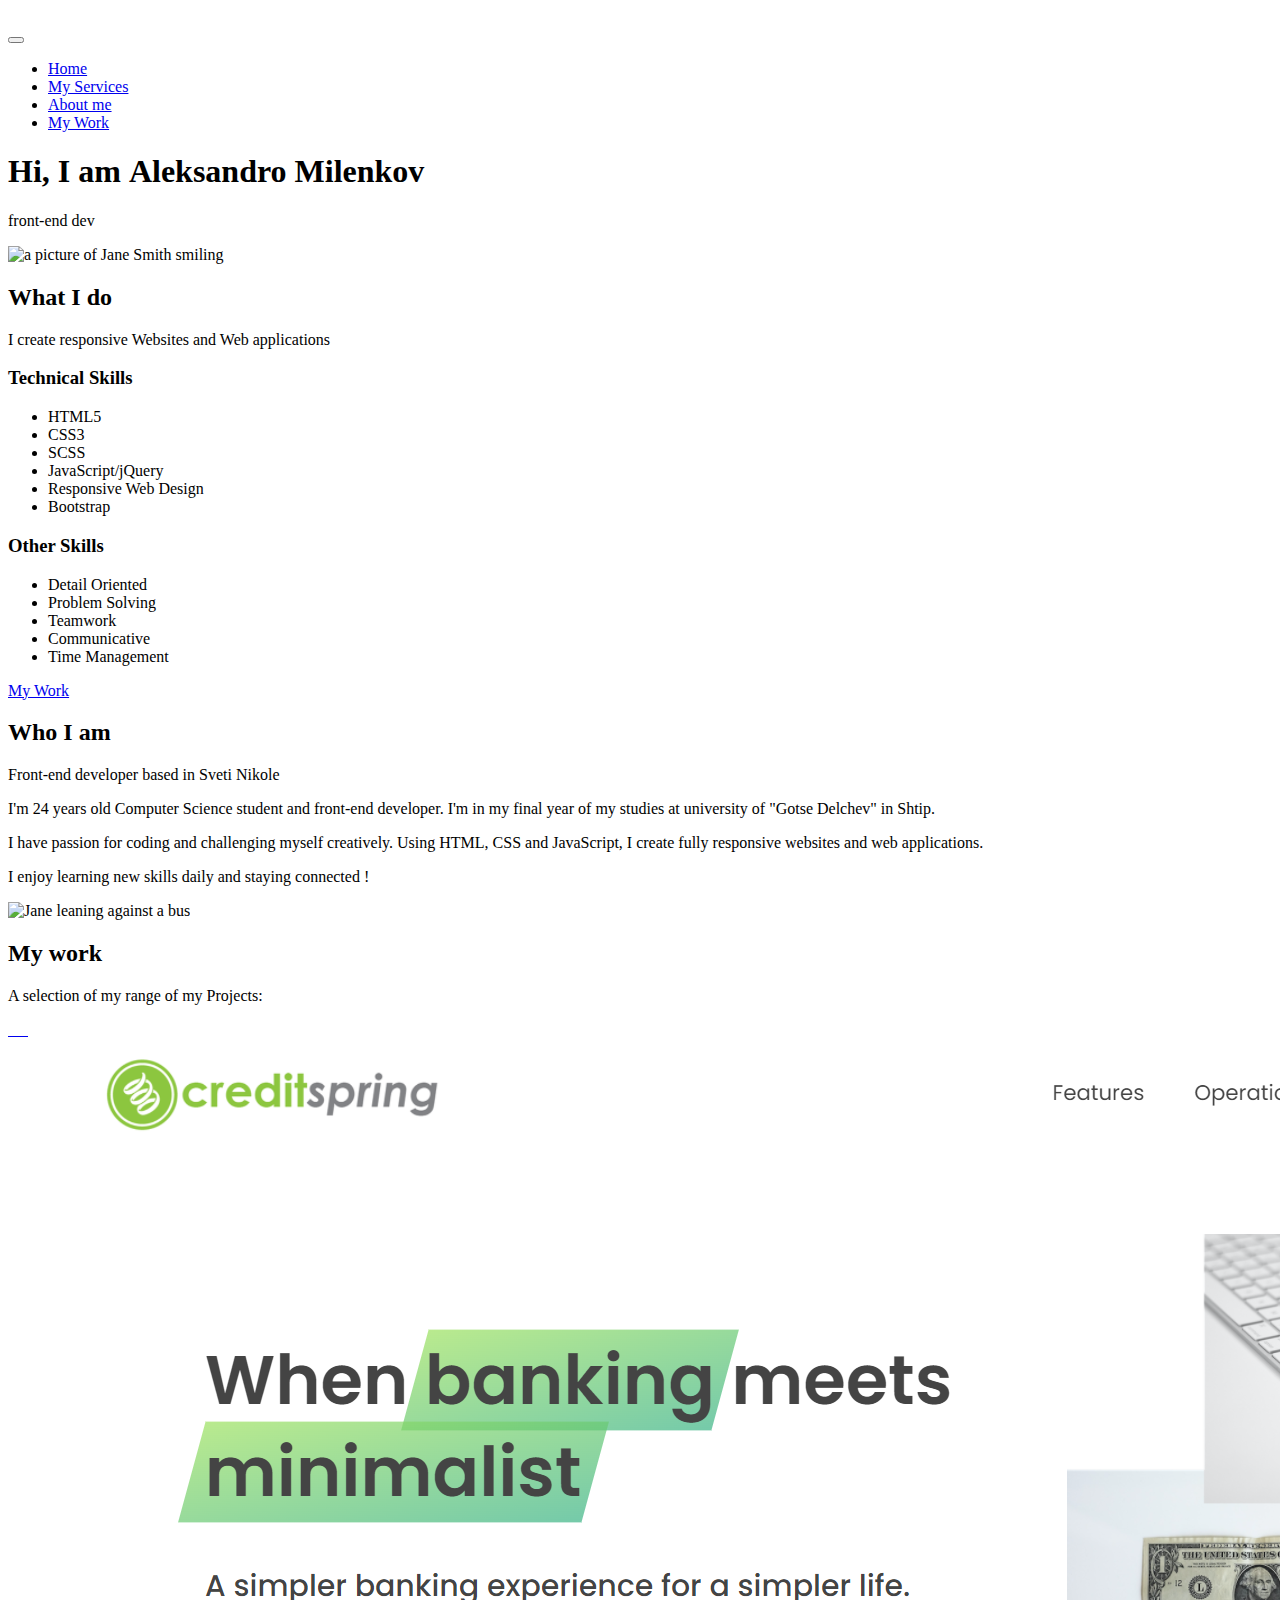
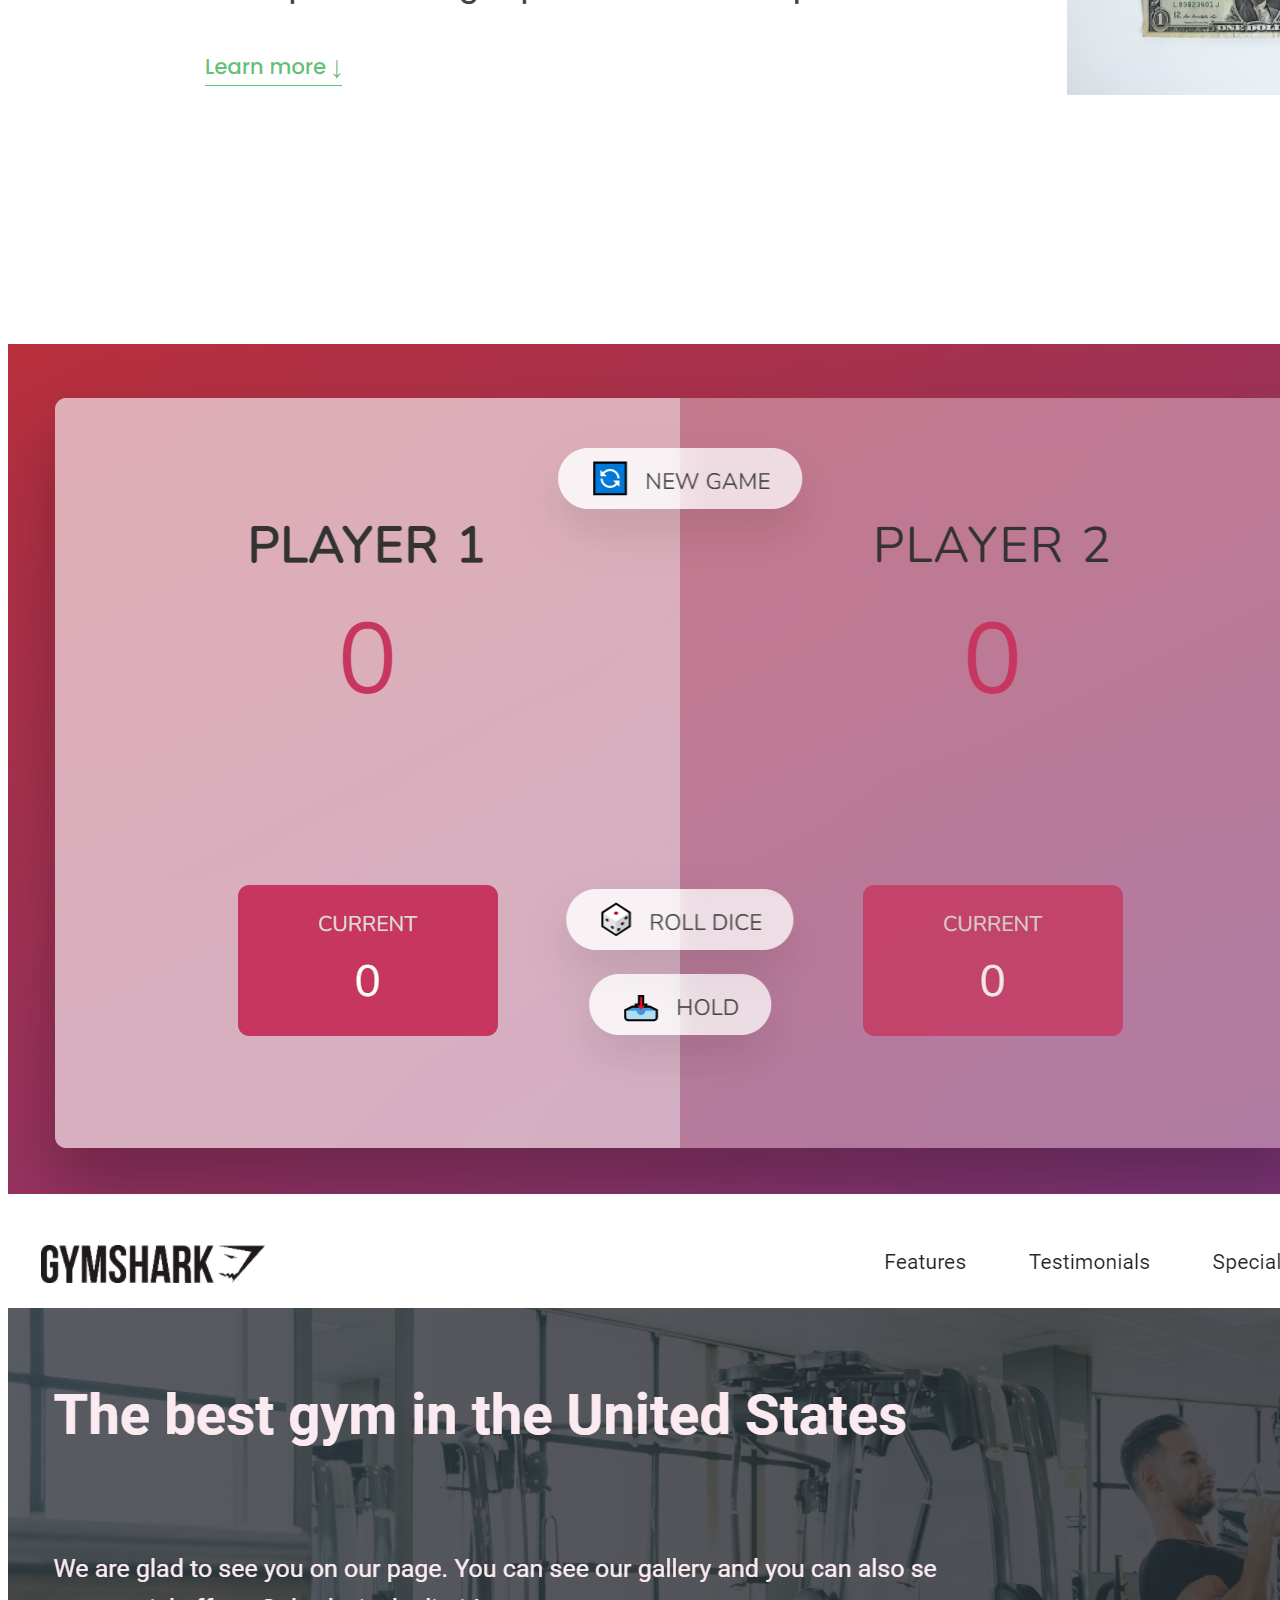
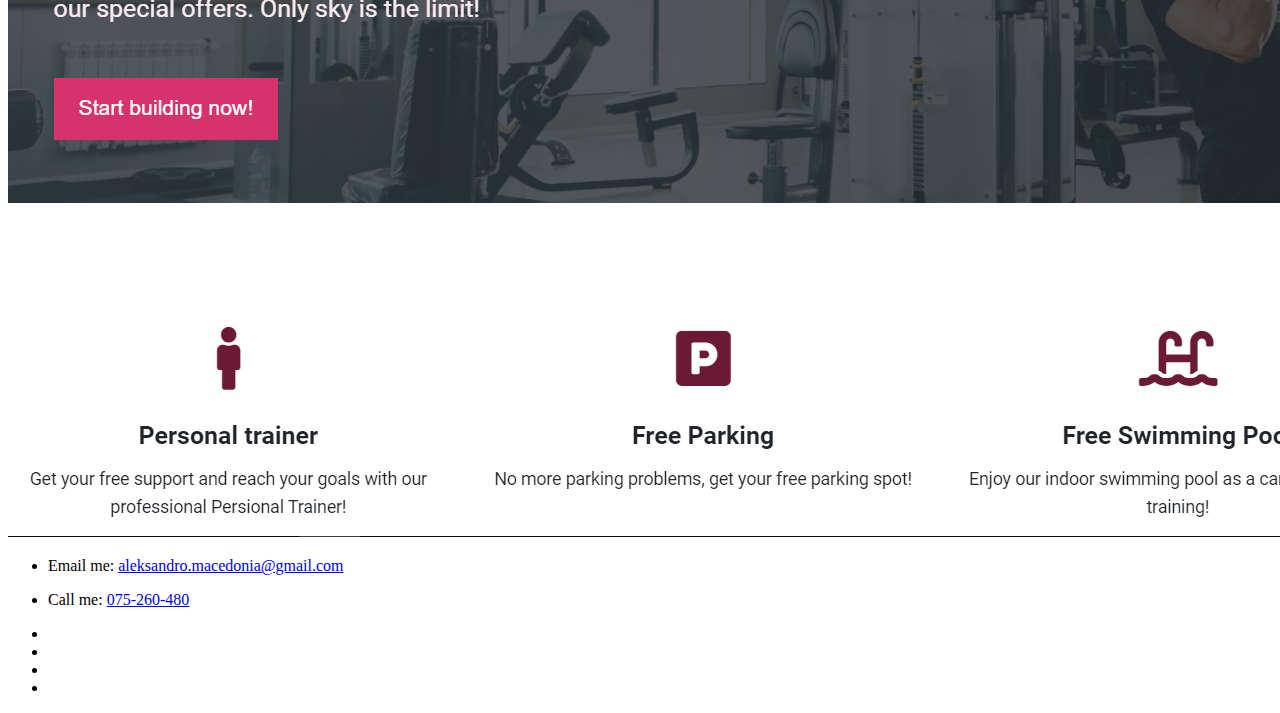
==== index.html @ 5095c50b "Second" ====
<!DOCTYPE html>
<html lang="en">
  <head>
    <meta charset="UTF-8" />
    <meta name="viewport" content="width=device-width, initial-scale=1.0" />
    <title>Aleksandro Milenkov Portfolio</title>
    <link
      rel="stylesheet"
      href="https://cdnjs.cloudflare.com/ajax/libs/normalize/7.0.0/normalize.min.css"
    />
    <link
      rel="stylesheet"
      href="https://cdnjs.cloudflare.com/ajax/libs/font-awesome/5.11.2/css/all.css"
      integrity="sha256-46qynGAkLSFpVbEBog43gvNhfrOj+BmwXdxFgVK/Kvc="
      crossorigin="anonymous"
    />
    <link rel="shortcut icon" href="img/am.gif" />
    <!-- Update these with your own fonts -->
    <link
      href="https://fonts.googleapis.com/css?family=Source+Code+Pro:400,900|Source+Sans+Pro:300,900&display=swap"
      rel="stylesheet"
    />

    <link rel="stylesheet" href="css/style.css" />
  </head>
  <body>
    <header>
      <div class="logo">
        <img src="img/AM-logo_2.gif" alt="" />
      </div>
      <button class="nav-toggle" aria-label="toggle navigation">
        <span class="hamburger"></span>
      </button>
      <nav class="nav">
        <ul class="nav__list">
          <li class="nav__item"><a href="#home" class="nav__link">Home</a></li>
          <li class="nav__item">
            <a href="#services" class="nav__link">My Services</a>
          </li>
          <li class="nav__item">
            <a href="#about" class="nav__link">About me</a>
          </li>
          <li class="nav__item">
            <a href="#work" class="nav__link">My Work</a>
          </li>
        </ul>
      </nav>
    </header>

    <!-- Introduction -->
    <section class="intro" id="home">
      <h1 class="section__title section__title--intro">
        Hi, I am <strong>Aleksandro Milenkov</strong>
      </h1>
      <p class="section__subtitle section__subtitle--intro">front-end dev</p>
      <img
        src="img/tablo.gif"
        alt="a picture of Jane Smith smiling"
        class="intro__img"
      />
    </section>

    <!-- My services -->
    <section class="my-services" id="services">
      <h2 class="section__title section__title--services">What I do</h2>
      <p class="services_lead">
        I create responsive Websites and Web applications
      </p>
      <div class="services">
        <div class="service">
          <h3>Technical Skills</h3>
          <ul>
            <li>HTML5</li>
            <li>CSS3</li>
            <li>SCSS</li>
            <li>JavaScript/jQuery</li>
            <li>Responsive Web Design</li>
            <li>Bootstrap</li>
          </ul>
        </div>
        <!-- / service -->

        <div class="service">
          <h3>Other Skills</h3>
          <ul>
            <li>Detail Oriented</li>
            <li>Problem Solving</li>
            <li>Teamwork</li>
            <li>Communicative</li>
            <li>Time Management</li>
          </ul>
        </div>
        <!-- / service -->
      </div>
      <!-- / services -->

      <a href="#work" class="btn">My Work</a>
    </section>

    <!-- About me -->
    <section class="about-me" id="about">
      <h2 class="section__title section__title--about">Who I am</h2>
      <p class="section__subtitle section__subtitle--about">
        Front-end developer based in Sveti Nikole
      </p>

      <div class="about-me__body">
        <p>
          I'm 24 years old Computer Science student and front-end developer. I'm
          in my final year of my studies at university of "Gotse Delchev" in
          Shtip.
        </p>
        <p>
          I have passion for coding and challenging myself creatively. Using
          HTML, CSS and JavaScript, I create fully responsive websites and web
          applications.
        </p>
        <p>I enjoy learning new skills daily and staying connected !</p>
      </div>

      <img
        src="img/Ja.jpg"
        alt="Jane leaning against a bus"
        class="about-me__img"
      />
    </section>

    <!-- My Work -->
    <section class="my-work" id="work">
      <h2 class="section__title section__title--work">My work</h2>
      <p class="section__subtitle section__subtitle--work">
        A selection of my range of my Projects:
      </p>

      <div class="portfolio">
        <!-- Portfolio item 01 -->
        <a
          href="portfolio-item_1.html"
          target="_blank"
          title="Project for Astorija Company"
          class="portfolio__item"
        >
          <img src="img/astorija_item.png" alt="" class="portfolio__img" />
        </a>

        <!-- Portfolio item 02 -->
        <a
          href="portfolio-item_2.html"
          target="_blank"
          title="ATM App"
          class="portfolio__item"
        >
          <img src="img/atmApp.png" alt="" class="portfolio__img" />
        </a>

        <!-- Portfolio item 03 -->
        <a
          href="portfolio-item_3.html"
          target="_blank"
          title="Omnifood"
          class="portfolio__item"
        >
          <img src="img/omnifood.png" alt="" class="portfolio__img" />
        </a>

        <!-- Portfolio item 04 -->
        <a
          href="portfolio-item_4.html"
          target="_blank"
          title="Nexter"
          class="portfolio__item"
        >
          <img src="img/nexter.png" alt="" class="portfolio__img" />
        </a>
        <a
          href="portfolio-item_5.html"
          target="_blank"
          title="Monster Game"
          class="portfolio__item"
        >
          <img src="img/monster_game_item.png" alt="" class="portfolio__img" />
        </a>
        <a
          href="portfolio-item_6.html"
          target="_blank"
          title="Natours"
          class="portfolio__item"
        >
          <img src="img/natours.png" alt="" class="portfolio__img" />
        </a>
        <a
          href="portoflio-item_7.html"
          target="_blank"
          title="Credit Spring"
          class="portfolio__item"
        >
          <img src="img/credit-spring.png" alt="" class="portfolio__img" />
        </a>
        <a
          href="portfolio-item_8.html"
          target="_blank"
          title="NoOne Game"
          class="portfolio__item"
        >
          <img src="img/noOneGame.png" alt="" class="portfolio__img" />
        </a>
        <a
          href="portfolio-item_9.html"
          target="_blank"
          title="Gym Shark"
          class="portfolio__item"
        >
          <img src="img/gymShark.png" alt="" class="portfolio__img" />
        </a>
      </div>
    </section>

    <!-- Footer -->
    <footer class="footer">
      <ul class="contact_list">
        <li>
          <p>
            <i class="far fa-envelope-open"></i> <span>Email me:</span>
            <a href="mailto:aleksandro.macedonia@gmail.com" class="footer__link"
              >aleksandro.macedonia@gmail.com</a
            >
          </p>
        </li>
        <li>
          <p>
            <i class="fas fa-phone-square-alt"></i><span> Call me:</span>
            <a href="tel:+38975260480" class="footer__link">075-260-480</a>
          </p>
        </li>
      </ul>
      <ul class="social-list">
        <li class="social-list__item">
          <a
            class="social-list__link"
            href="https://www.facebook.com/amilenkov"
            target="_blank"
          >
            <i class="fab fa-facebook"></i>
          </a>
        </li>
        <li class="social-list__item">
          <a
            class="social-list__link"
            target="_blank"
            href="https://www.linkedin.com/in/aleksandro-milenkov-486929201/"
          >
            <i class="fab fa-linkedin"></i>
          </a>
        </li>
        <li class="social-list__item">
          <a
            class="social-list__link"
            target="_blank"
            href="https://twitter.com/alexandrofit"
          >
            <i class="fab fa-twitter"></i>
          </a>
        </li>
        <li class="social-list__item">
          <a
            class="social-list__link"
            target="_blank"
            href="https://github.com/Macedonian-MKD"
          >
            <i class="fab fa-github"></i>
          </a>
        </li>
      </ul>
    </footer>

    <script src="js/index.js"></script>
  </body>
</html>
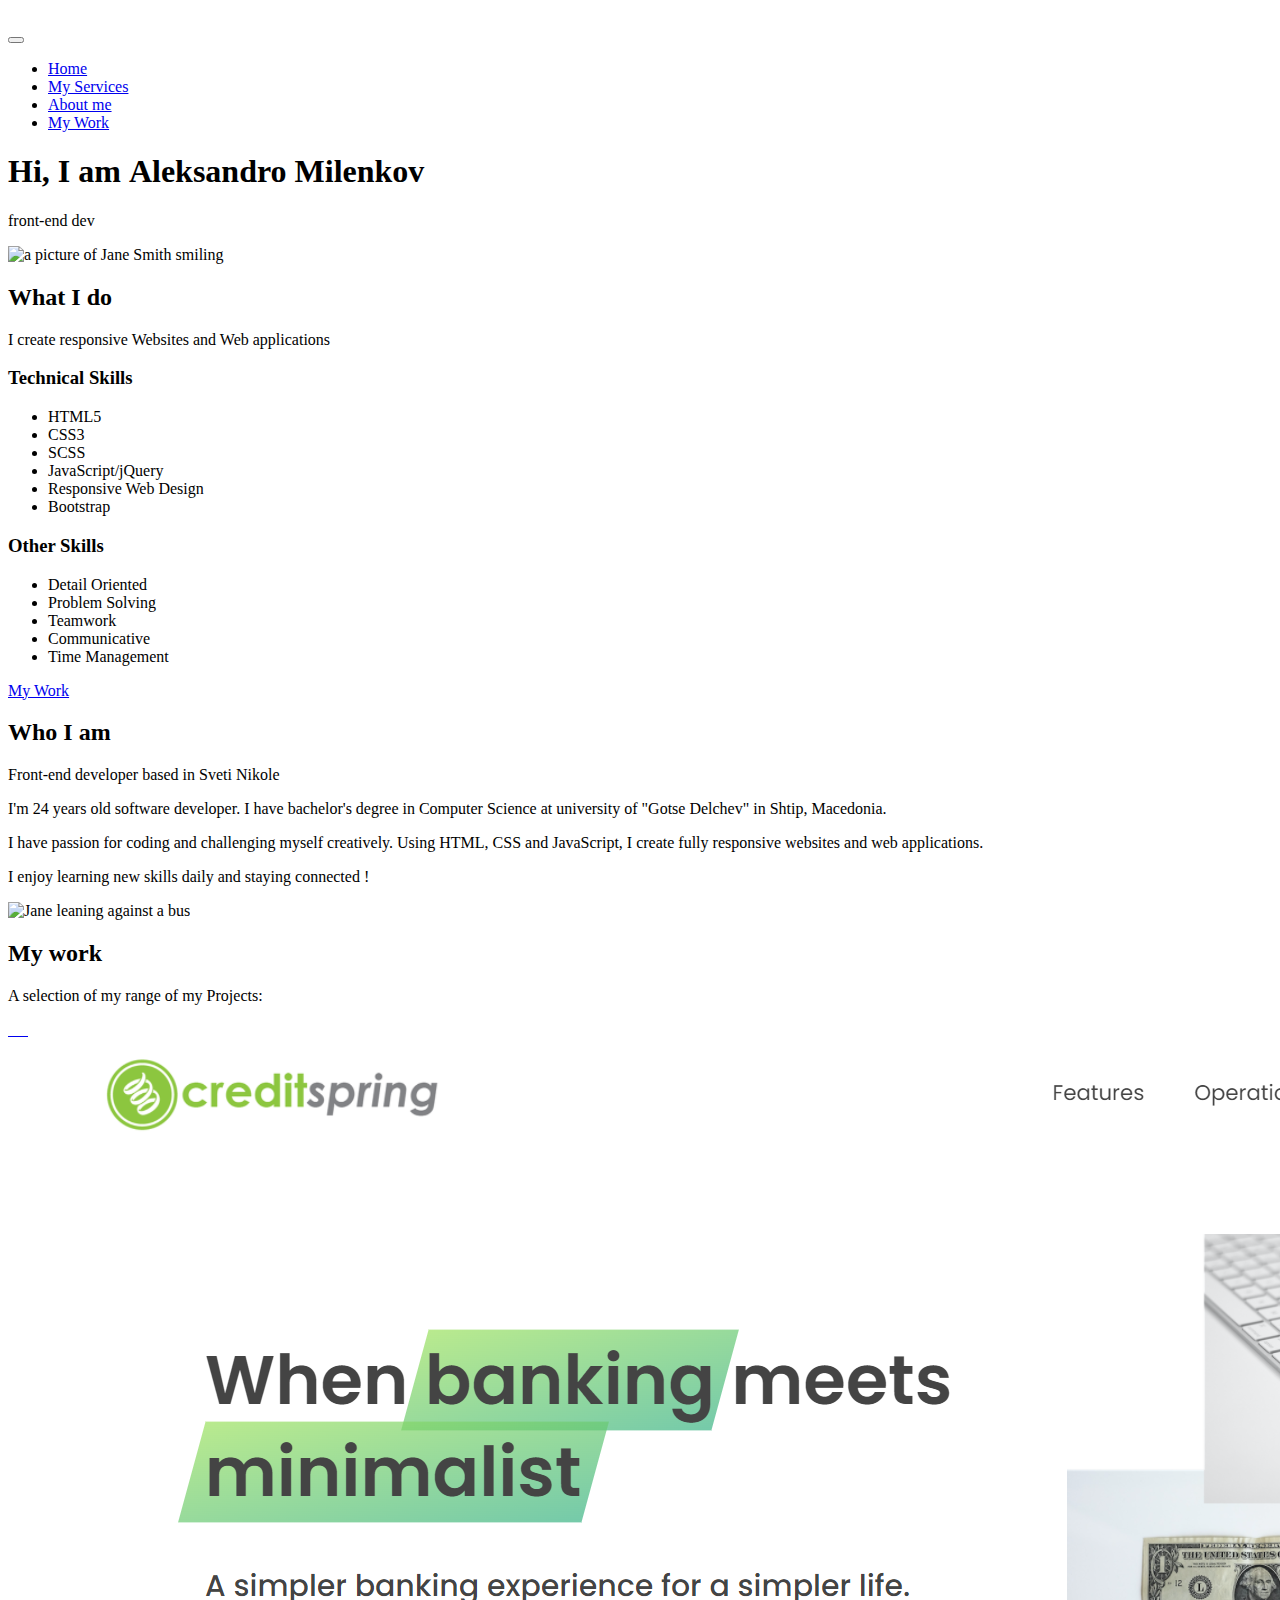
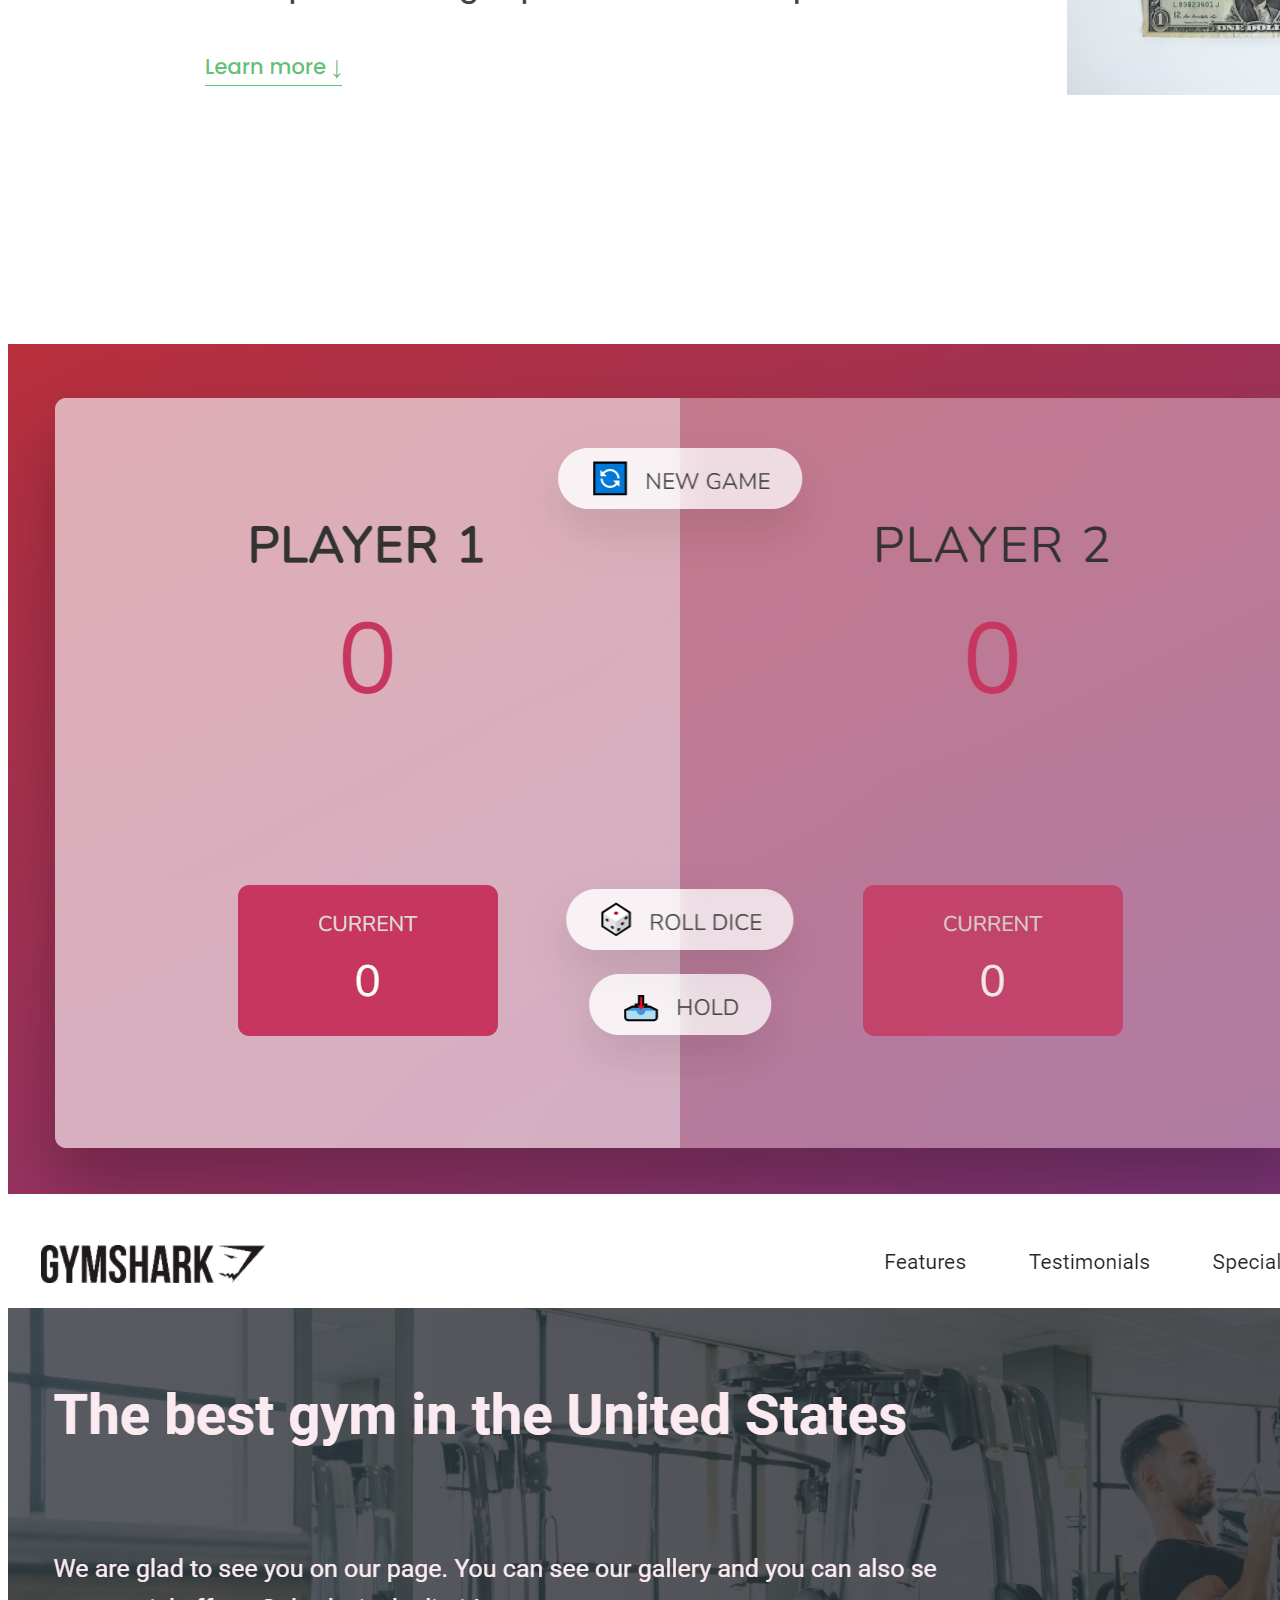
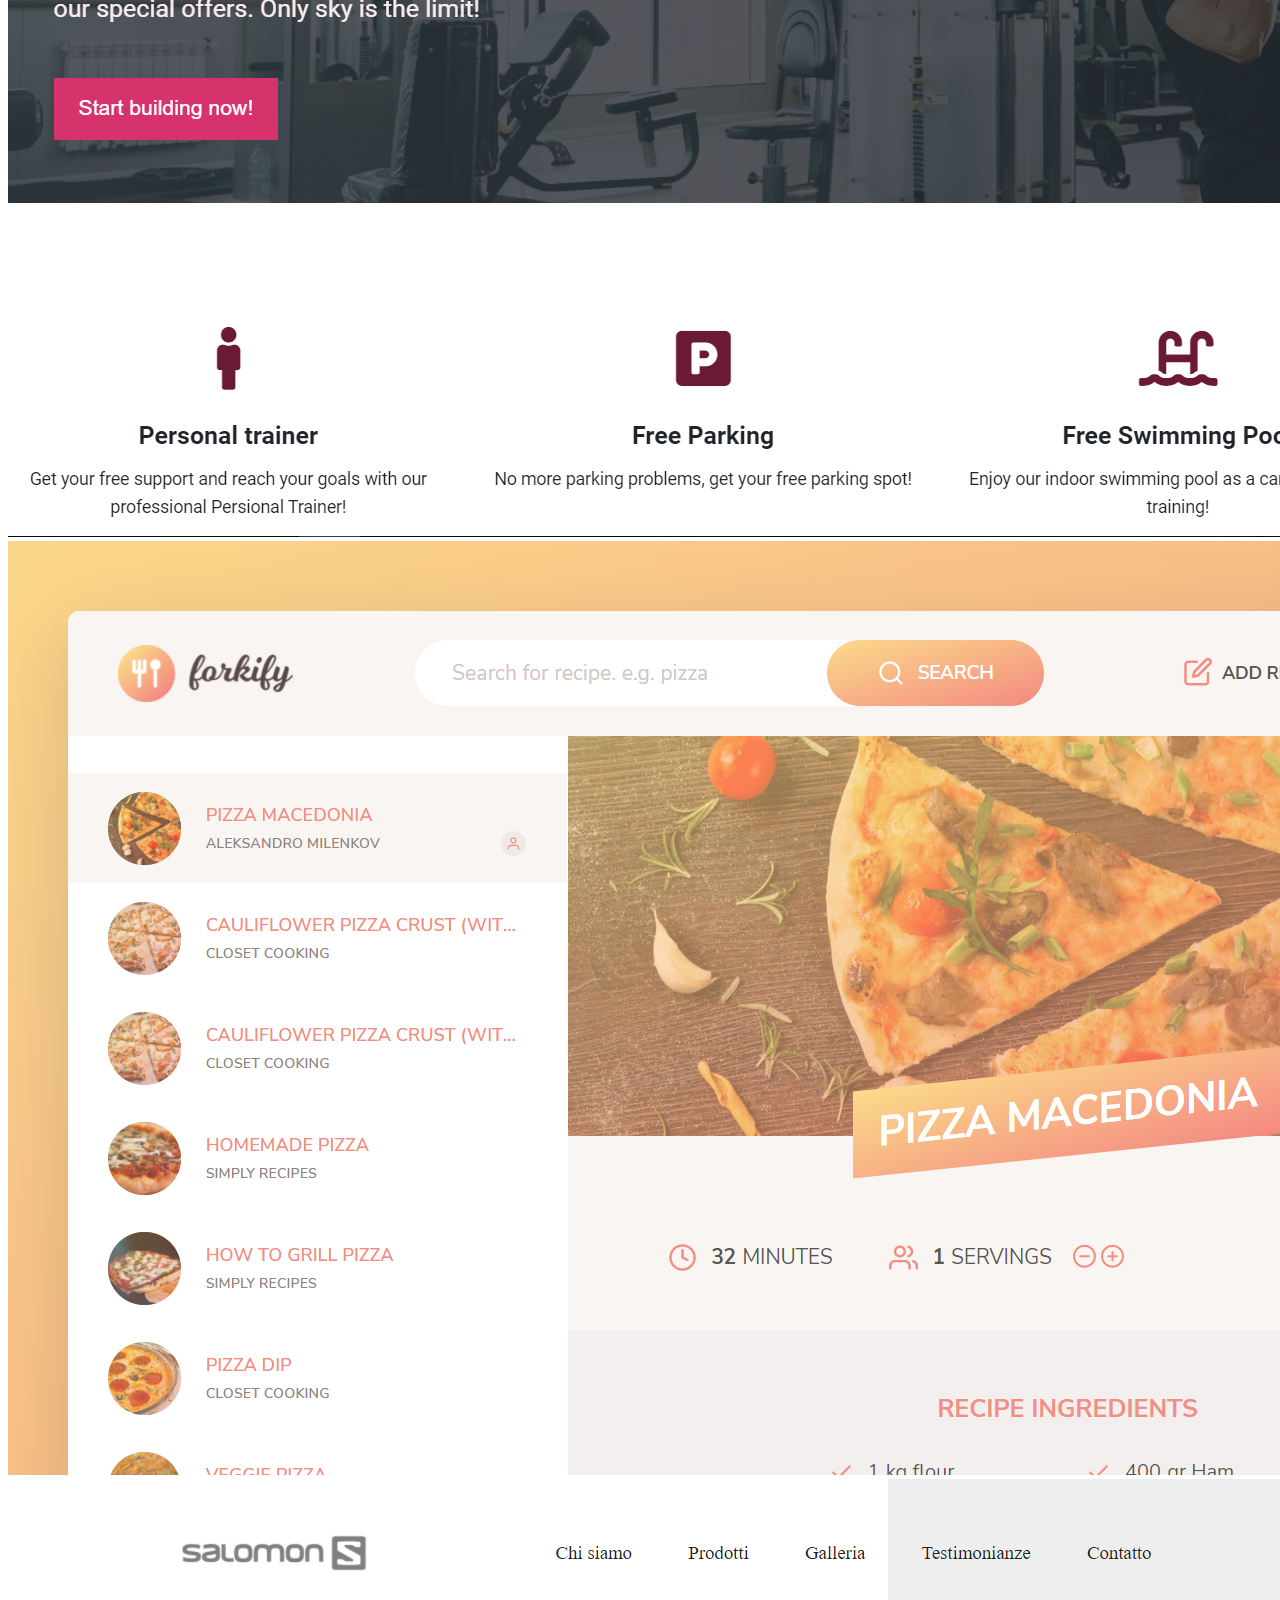
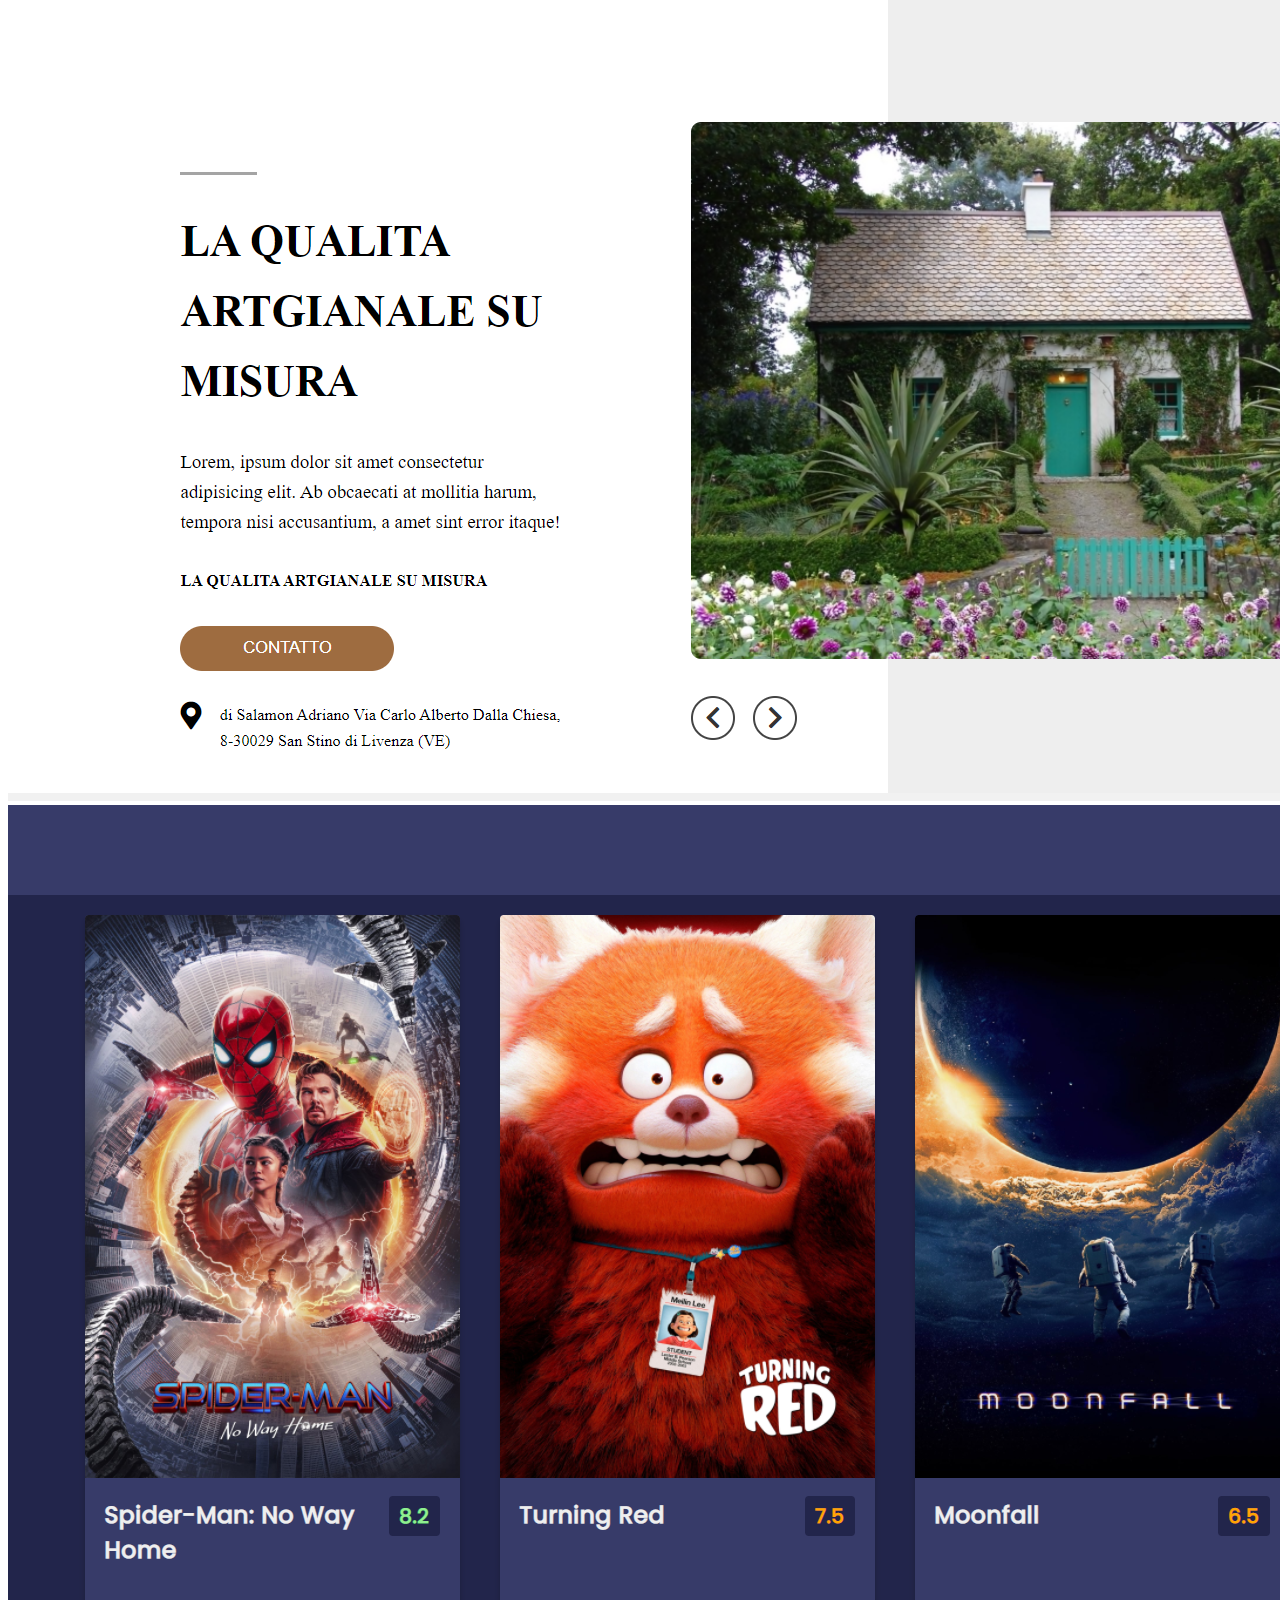
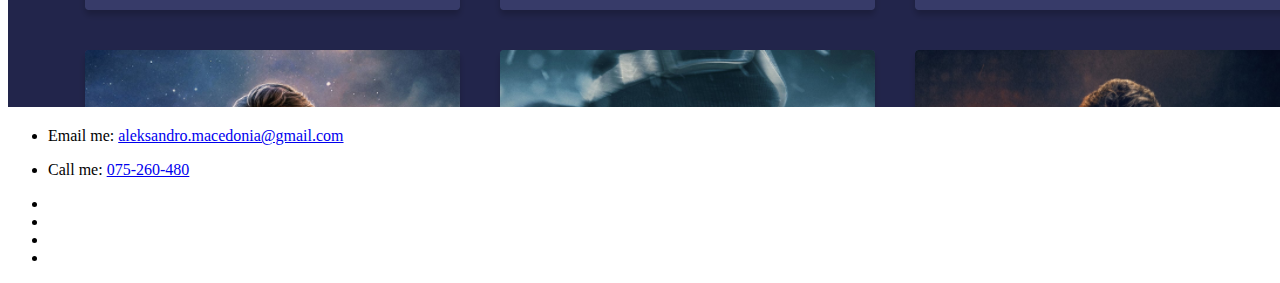
==== commit ca9bc1fd: "new commit" ====
--- a/index.html
+++ b/index.html
@@ -106,9 +106,8 @@
 
       <div class="about-me__body">
         <p>
-          I'm 24 years old Computer Science student and front-end developer. I'm
-          in my final year of my studies at university of "Gotse Delchev" in
-          Shtip.
+          I'm 24 years old software developer. I have bachelor's degree in
+          Computer Science at university of "Gotse Delchev" in Shtip, Macedonia.
         </p>
         <p>
           I have passion for coding and challenging myself creatively. Using
@@ -211,6 +210,30 @@
           class="portfolio__item"
         >
           <img src="img/gymShark.png" alt="" class="portfolio__img" />
+        </a>
+        <a
+          href="portfolio-item_10.html"
+          target="_blank"
+          title="Forkify"
+          class="portfolio__item"
+        >
+          <img src="img/forkify.png" alt="" class="portfolio__img" />
+        </a>
+        <a
+          href="portfolio-item_11.html"
+          target="_blank"
+          title="Salamon"
+          class="portfolio__item"
+        >
+          <img src="img/salamon.png" alt="" class="portfolio__img" />
+        </a>
+        <a
+          href="portfolio-item_12.html"
+          target="_blank"
+          title="Movie App"
+          class="portfolio__item"
+        >
+          <img src="img/movieApp.png" alt="" class="portfolio__img" />
         </a>
       </div>
     </section>
